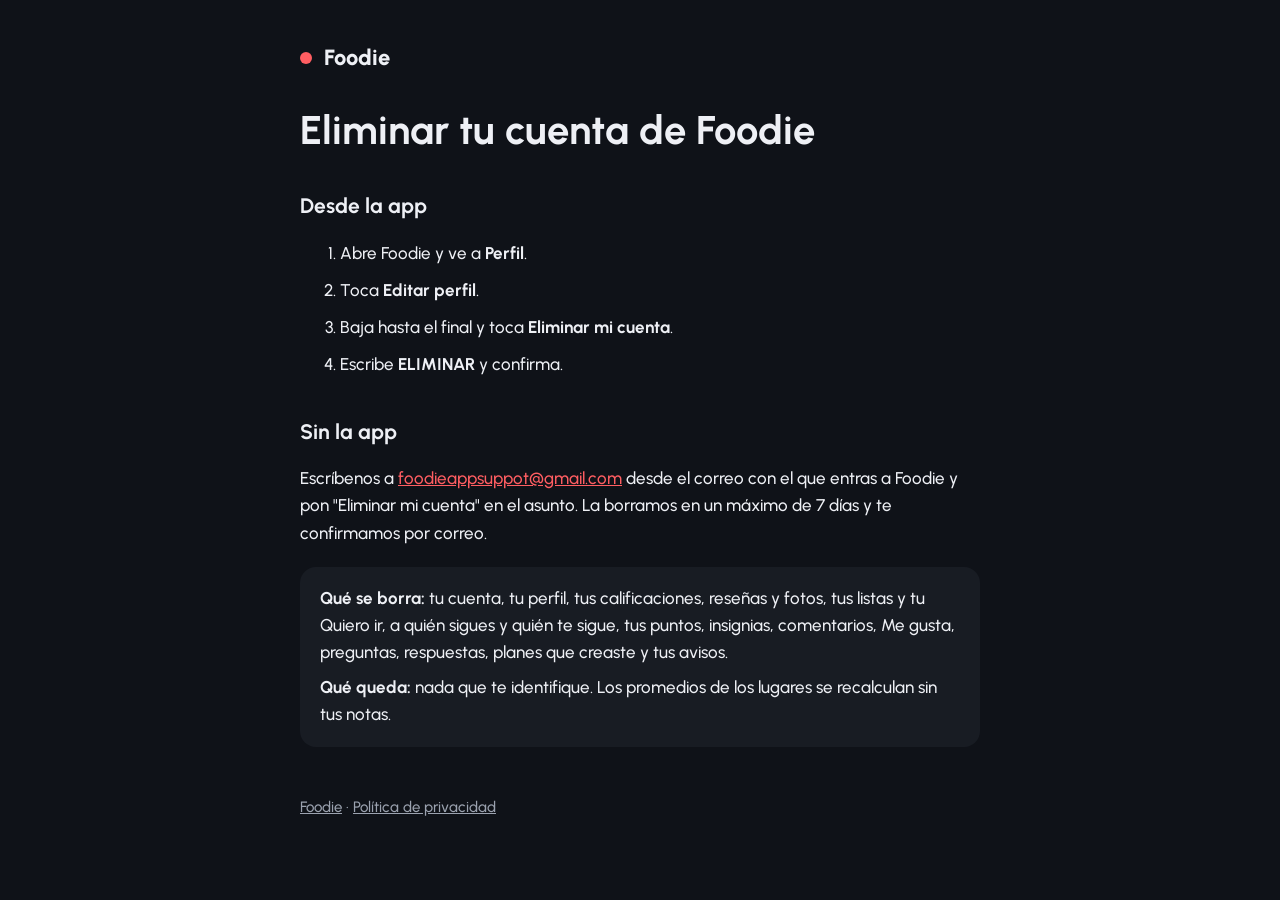
==== eliminar-cuenta.html @ 0ff54e6e "Add files via upload" ====
<!doctype html>
<html lang="es">
<head>
<meta charset="utf-8">
<meta name="viewport" content="width=device-width, initial-scale=1">
<title>Eliminar tu cuenta · Foodie</title>
<link rel="stylesheet" href="https://fonts.googleapis.com/css2?family=Urbanist:wght@500;700;800&display=swap">
<link rel="stylesheet" href="estilo.css">
</head>
<body>
<main>
  <header><span class="dot"></span><a href="./">Foodie</a></header>
  <h1>Eliminar tu cuenta de Foodie</h1>

  <h2>Desde la app</h2>
  <ol>
    <li>Abre Foodie y ve a <strong>Perfil</strong>.</li>
    <li>Toca <strong>Editar perfil</strong>.</li>
    <li>Baja hasta el final y toca <strong>Eliminar mi cuenta</strong>.</li>
    <li>Escribe <strong>ELIMINAR</strong> y confirma.</li>
  </ol>

  <h2>Sin la app</h2>
  <p>Escríbenos a <a href="mailto:foodieappsuppot@gmail.com?subject=Eliminar%20mi%20cuenta">foodieappsuppot@gmail.com</a> desde el correo con el que entras a Foodie y pon "Eliminar mi cuenta" en el asunto. La borramos en un máximo de 7 días y te confirmamos por correo.</p>

  <div class="box">
    <p><strong>Qué se borra:</strong> tu cuenta, tu perfil, tus calificaciones, reseñas y fotos, tus listas y tu Quiero ir, a quién sigues y quién te sigue, tus puntos, insignias, comentarios, Me gusta, preguntas, respuestas, planes que creaste y tus avisos.</p>
    <p><strong>Qué queda:</strong> nada que te identifique. Los promedios de los lugares se recalculan sin tus notas.</p>
  </div>

  <footer><a href="./">Foodie</a> · <a href="privacidad.html">Política de privacidad</a></footer>
</main>
</body>
</html>
---- estilo.css ----
:root {
  --bg: #0F1218;
  --surface: #181C23;
  --ink: #EEF0F5;
  --muted: #9BA2AF;
  --coral: #FF5E62;
  color-scheme: dark;
}
* { box-sizing: border-box; }
body {
  margin: 0;
  background: var(--bg);
  color: var(--ink);
  font: 500 17px/1.6 'Urbanist', 'Segoe UI', system-ui, sans-serif;
  padding-inline: 20px;
  padding-block: 40px 64px;
}
main { max-width: 680px; margin: 0 auto; }
header { display: flex; align-items: center; gap: 12px; margin-bottom: 32px; }
header a { color: var(--ink); text-decoration: none; font-weight: 800; font-size: 22px; }
.dot { width: 12px; height: 12px; border-radius: 50%; background: var(--coral); }
h1 { font-size: clamp(30px, 6vw, 40px); line-height: 1.15; margin: 0 0 8px; text-wrap: balance; }
h2 { font-size: 21px; margin: 36px 0 8px; }
p, li { color: var(--ink); }
.muted { color: var(--muted); }
a { color: var(--coral); }
ul { padding-left: 22px; }
li { margin-bottom: 6px; }
.box { background: var(--surface); border-radius: 16px; padding: 18px 20px; margin: 20px 0; }
.box p { margin: 0 0 8px; }
.box p:last-child { margin: 0; }
ol li { margin-bottom: 10px; }
footer { margin-top: 48px; color: var(--muted); font-size: 15px; }
footer a { color: var(--muted); }
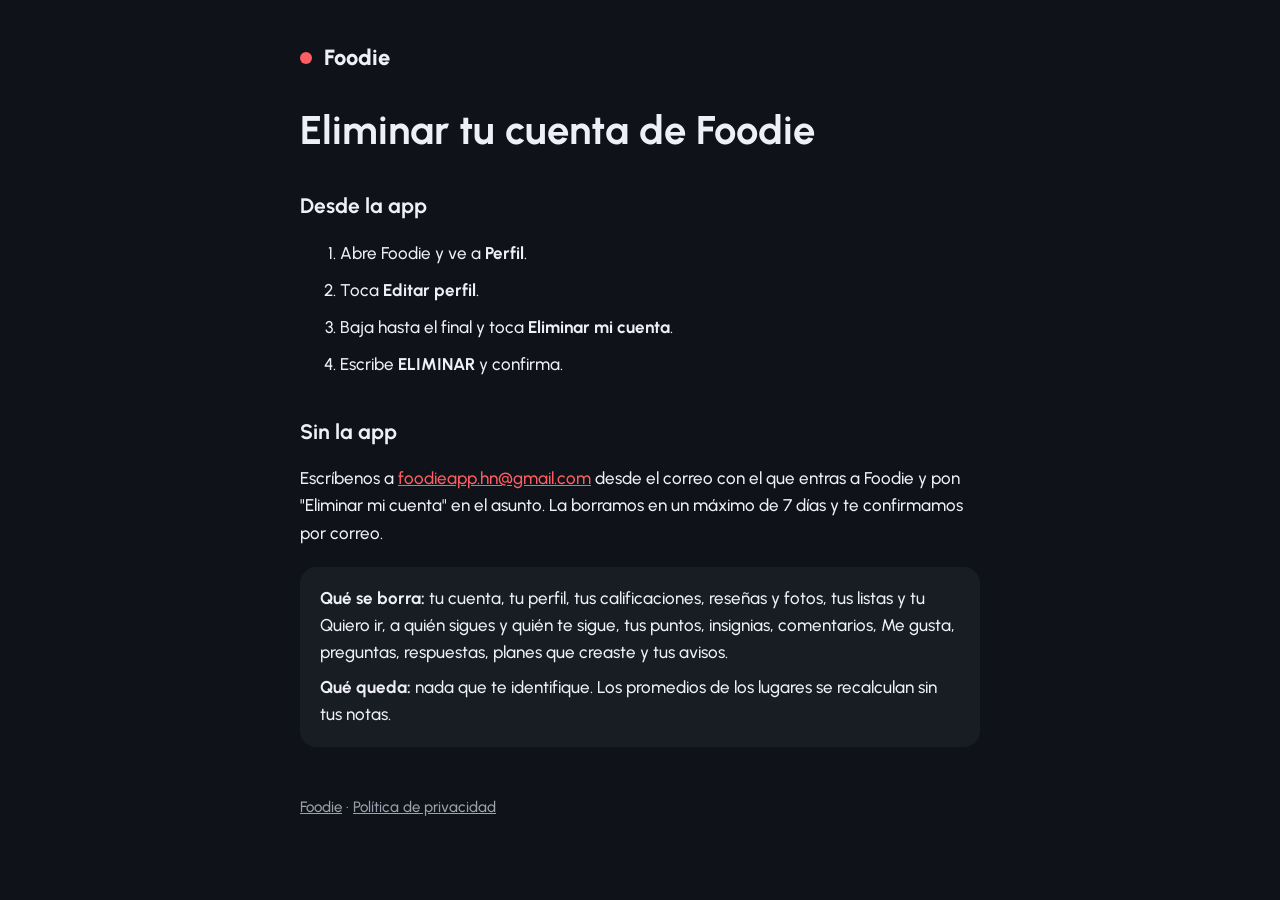
==== commit 2d3cf364: "Correo oficial de Foodie y condiciones del servicio Co-Authored-By: Claude Sonnet 5.5 <noreply@anthr" ====
--- a/eliminar-cuenta.html
+++ b/eliminar-cuenta.html
@@ -21,7 +21,7 @@
   </ol>
 
   <h2>Sin la app</h2>
-  <p>Escríbenos a <a href="mailto:foodieappsuppot@gmail.com?subject=Eliminar%20mi%20cuenta">foodieappsuppot@gmail.com</a> desde el correo con el que entras a Foodie y pon "Eliminar mi cuenta" en el asunto. La borramos en un máximo de 7 días y te confirmamos por correo.</p>
+  <p>Escríbenos a <a href="mailto:foodieapp.hn@gmail.com?subject=Eliminar%20mi%20cuenta">foodieapp.hn@gmail.com</a> desde el correo con el que entras a Foodie y pon "Eliminar mi cuenta" en el asunto. La borramos en un máximo de 7 días y te confirmamos por correo.</p>
 
   <div class="box">
     <p><strong>Qué se borra:</strong> tu cuenta, tu perfil, tus calificaciones, reseñas y fotos, tus listas y tu Quiero ir, a quién sigues y quién te sigue, tus puntos, insignias, comentarios, Me gusta, preguntas, respuestas, planes que creaste y tus avisos.</p>
